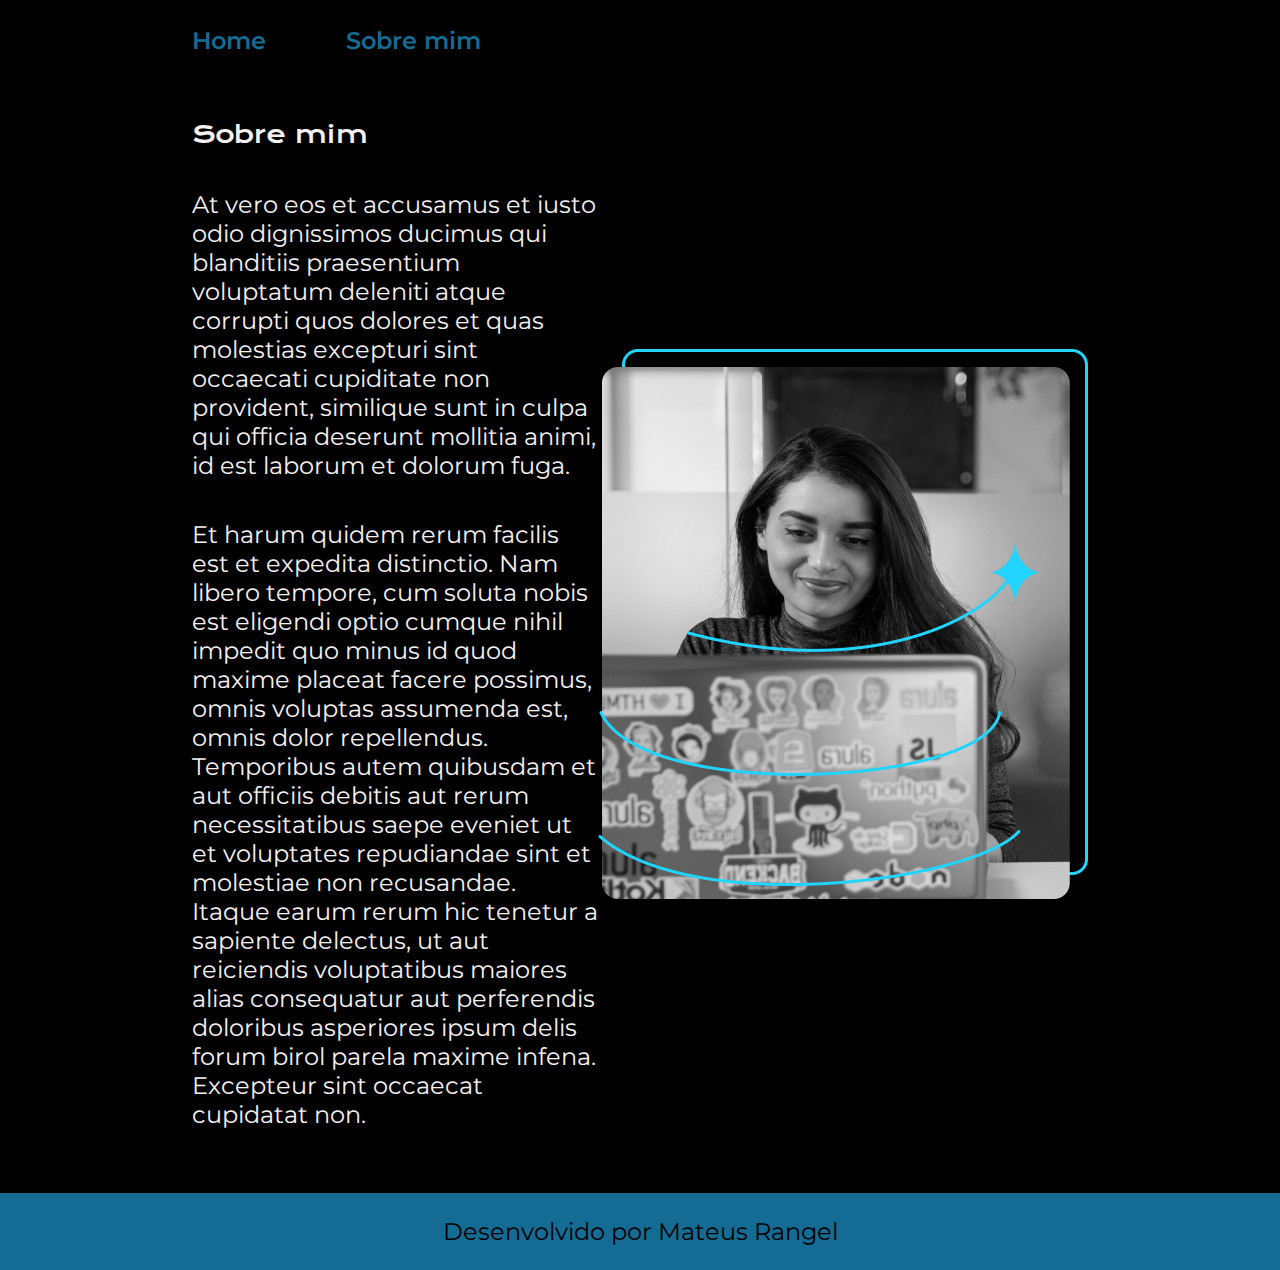
==== about.html @ 68bb2534 "Add files via upload" ====
<!DOCTYPE html>
<html lang="pt-br">
<head>
    <meta charset="UTF-8">
    <meta http-equiv="X-UA-Compatible" content="IE=edge">
    <meta name="viewport" content="width=device-width, initial-scale=1.0">
    <title>Sobre mim</title>
    <link rel="stylesheet" href="Styles/style.css">
</head>
<body>
    <header class="header">
        <nav class="header__menu">
            <a class="header__menu__link" href="index.html">Home</a>
            <a class="header__menu__link" href="about.html">Sobre mim</a>
        </nav>
    </header>

    <main class="container__principal">
        <section class="container__secundario">
            <h1 class="subtitulo__secundario">Sobre mim</h1>
            <p class="subtitulo__principal">At vero eos et accusamus et iusto odio dignissimos ducimus qui blanditiis praesentium voluptatum deleniti atque corrupti quos dolores et quas molestias excepturi sint occaecati cupiditate non provident, similique sunt in culpa qui officia deserunt mollitia animi, id est laborum et dolorum fuga.</p>
            <p class="subtitulo__principal">Et harum quidem rerum facilis est et expedita distinctio. Nam libero tempore, cum soluta nobis est eligendi optio cumque nihil impedit quo minus id quod maxime placeat facere possimus, omnis voluptas assumenda est, omnis dolor repellendus. Temporibus autem quibusdam et aut officiis debitis aut rerum necessitatibus saepe eveniet ut et voluptates repudiandae sint et molestiae non recusandae. Itaque earum rerum hic tenetur a sapiente delectus, ut aut reiciendis voluptatibus maiores alias consequatur aut perferendis doloribus asperiores ipsum delis forum birol parela maxime infena. Excepteur sint occaecat cupidatat non.</p>

        </section>
        <img src="img/Imagem.png">
    </main>

    <footer class="footer">
        Desenvolvido por Mateus Rangel
    </footer>

</body>
</html>
---- Styles/style.css ----
@import url('https://fonts.googleapis.com/css2?family=Krona+One&family=Montserrat:wght@600&display=swap');

:root {
    --cor__de__fundo: #000000;
    --cor__secundaria:   #146C94;
    --cor__principal: #F6F1F1;
    --hover__color: #272727;
    --fonte__link:   #000000;
    --fonte__principal: 'Krona One';
    --fonte__secundaria: 'Montserrat'
}

* {
    margin: 0;
    padding: 0;
}

body {
    background-color: var(--cor__de__fundo);
    color: var(--cor__principal);
    box-sizing: border-box;
}

.header {
    padding: 2% 0% 0% 15%;
}

.header__menu {
    display: flex;
    gap: 80px;
}

.header__menu__link {
    font-family: var(--fonte__secundaria);
    font-weight: 600;
    font-size: 24px;
    color: var(--cor__secundaria);
    text-decoration: none;
}

.container__principal {
    padding: 5% 15%;
    display: flex;
    align-items: center;
    justify-content: space-between;
}

.container__secundario {
    width: 615px;
    display: flex;
    flex-direction: column;
    gap: 40px;

}

.titulo__principal {
    font-size: 36px;
    font-family: var(--fonte__principal);
}

.titulo__destaque {
    color: var(--cor__secundaria);
}

.subtitulo__principal {
    font-size: 24px;
    font-family: var(--fonte__secundaria) ;
}

.botao {
    display: flex;
    justify-content: space-between;
    flex-direction: column;
    align-items: center ;
    gap: 32px;
}

.subtitulo__secundario {
    font-family: var(--fonte__principal);
    font-weight: 400;    
    font-size: 24px;
}


.botao__style {
    text-decoration: none;
    display: flex;
    justify-content: center;
    gap: 16px;
    color: var(--cor__principal);
    width: 378px;
    text-align: center;
    border-radius: 8px;
    font-size: 24px;
    padding: 21.5px 0;
    font-weight: 600;
    border-radius: 8px;
    border: 2px solid var(--cor__secundaria);
    
}

.botao__style:hover{
    background-color: var(--hover__color);
    border-radius: 20px;
    transition: 0.8s;
}

.footer {
    color: var(--fonte__link);
    background-color: var(--cor__secundaria);
    padding: 24px;
    text-align: center;
    font-family: var(--fonte__secundaria);
    font-weight: 400;
    font-size: 24px;
}
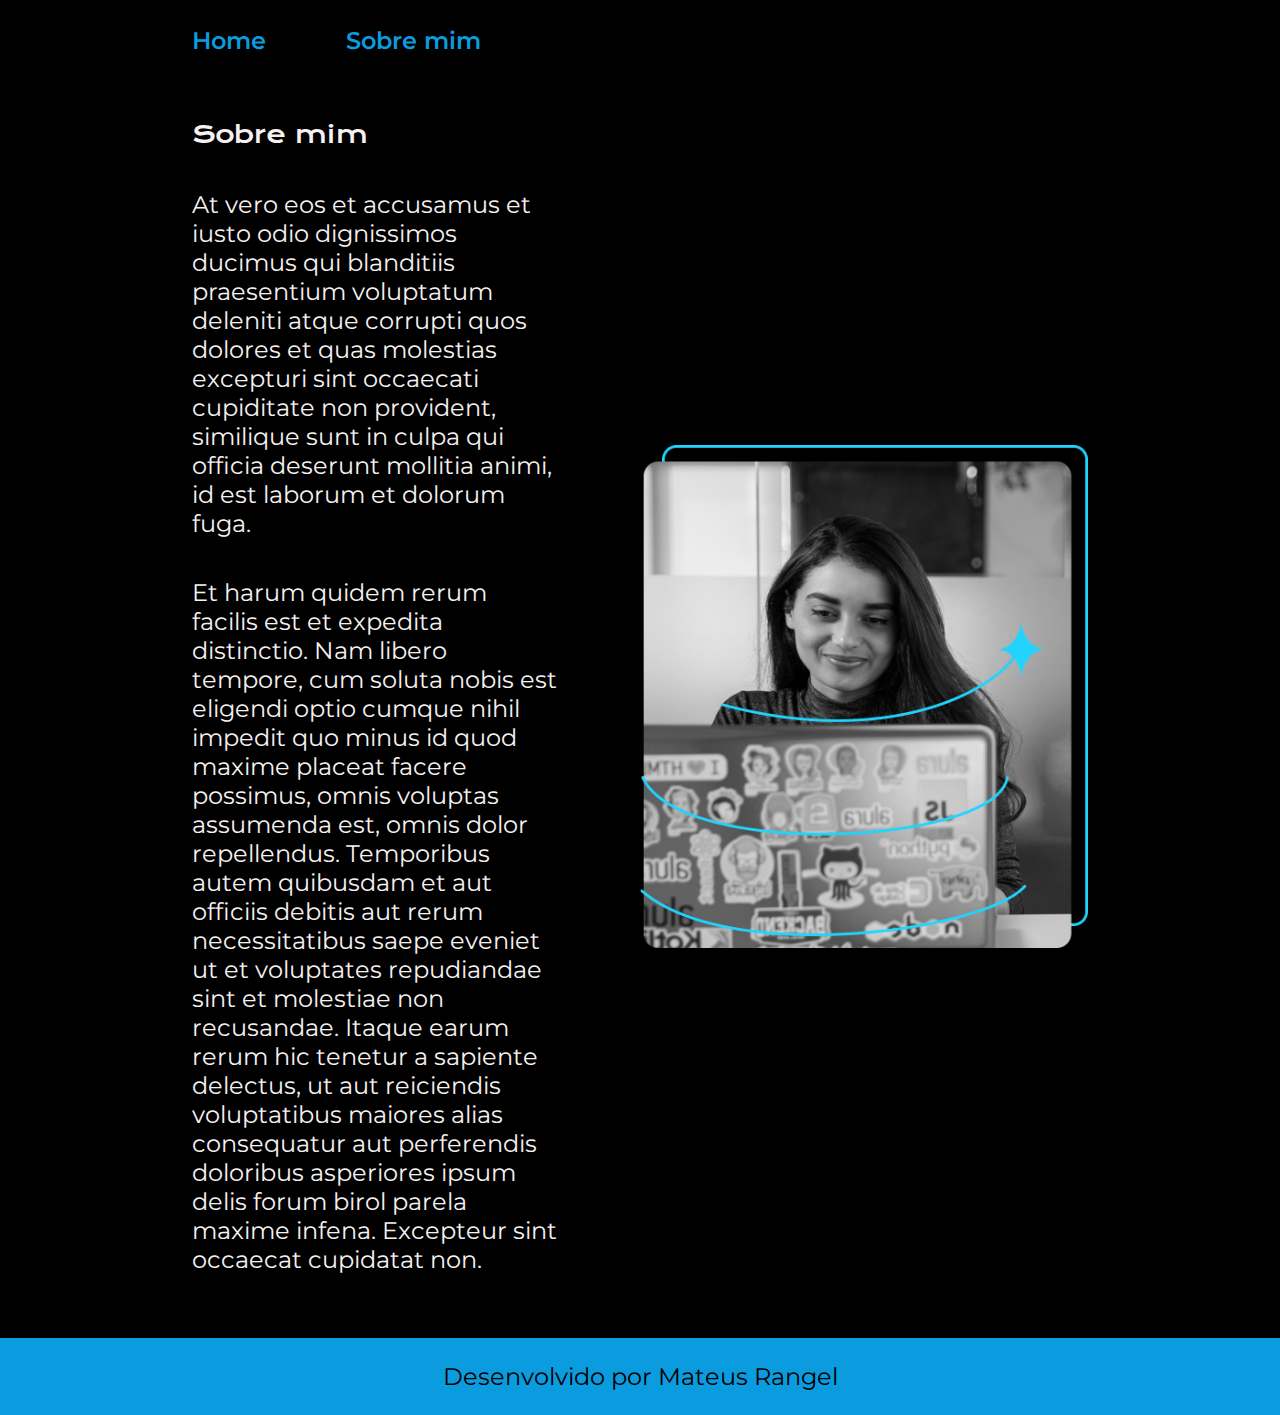
==== commit 3c6d3991: "Finalizando o projeto" ====
--- a/about.html
+++ b/about.html
@@ -22,7 +22,7 @@
             <p class="subtitulo__principal">Et harum quidem rerum facilis est et expedita distinctio. Nam libero tempore, cum soluta nobis est eligendi optio cumque nihil impedit quo minus id quod maxime placeat facere possimus, omnis voluptas assumenda est, omnis dolor repellendus. Temporibus autem quibusdam et aut officiis debitis aut rerum necessitatibus saepe eveniet ut et voluptates repudiandae sint et molestiae non recusandae. Itaque earum rerum hic tenetur a sapiente delectus, ut aut reiciendis voluptatibus maiores alias consequatur aut perferendis doloribus asperiores ipsum delis forum birol parela maxime infena. Excepteur sint occaecat cupidatat non.</p>
 
         </section>
-        <img src="img/Imagem.png">
+        <img class="container__imagem" src="img/Imagem.png" alt="Foto de Joana Santos">
     </main>
 
     <footer class="footer">
--- a/Styles/style.css
+++ b/Styles/style.css
@@ -2,7 +2,7 @@
 
 :root {
     --cor__de__fundo: #000000;
-    --cor__secundaria:   #146C94;
+    --cor__secundaria:   #0b9cdf;
     --cor__principal: #F6F1F1;
     --hover__color: #272727;
     --fonte__link:   #000000;
@@ -33,7 +33,7 @@
 .header__menu__link {
     font-family: var(--fonte__secundaria);
     font-weight: 600;
-    font-size: 24px;
+    font-size: 1.5rem;
     color: var(--cor__secundaria);
     text-decoration: none;
 }
@@ -43,10 +43,11 @@
     display: flex;
     align-items: center;
     justify-content: space-between;
+    gap: 82px;
 }
 
 .container__secundario {
-    width: 615px;
+    width: 50%;
     display: flex;
     flex-direction: column;
     gap: 40px;
@@ -54,7 +55,7 @@
 }
 
 .titulo__principal {
-    font-size: 36px;
+    font-size: 2.25rem;
     font-family: var(--fonte__principal);
 }
 
@@ -63,7 +64,7 @@
 }
 
 .subtitulo__principal {
-    font-size: 24px;
+    font-size: 1.5rem;
     font-family: var(--fonte__secundaria) ;
 }
 
@@ -78,7 +79,7 @@
 .subtitulo__secundario {
     font-family: var(--fonte__principal);
     font-weight: 400;    
-    font-size: 24px;
+    font-size: 1.5rem;
 }
 
 
@@ -88,10 +89,10 @@
     justify-content: center;
     gap: 16px;
     color: var(--cor__principal);
-    width: 378px;
+    width: 50%;
     text-align: center;
     border-radius: 8px;
-    font-size: 24px;
+    font-size: 1.5rem;
     padding: 21.5px 0;
     font-weight: 600;
     border-radius: 8px;
@@ -105,6 +106,10 @@
     transition: 0.8s;
 }
 
+.container__imagem {
+    width: 50%;
+}
+
 .footer {
     color: var(--fonte__link);
     background-color: var(--cor__secundaria);
@@ -112,5 +117,22 @@
     text-align: center;
     font-family: var(--fonte__secundaria);
     font-weight: 400;
-    font-size: 24px;
+    font-size: 1.5rem;
+}
+
+@media (max-width: 1200px) {
+
+    .header__menu {
+        padding: 10%;
+        justify-content: center;
+     }
+
+    .container__principal {
+        flex-direction: column-reverse;
+        padding: 5%;
+    }
+
+    .container__secundario {
+        width: auto;
+    }
 }